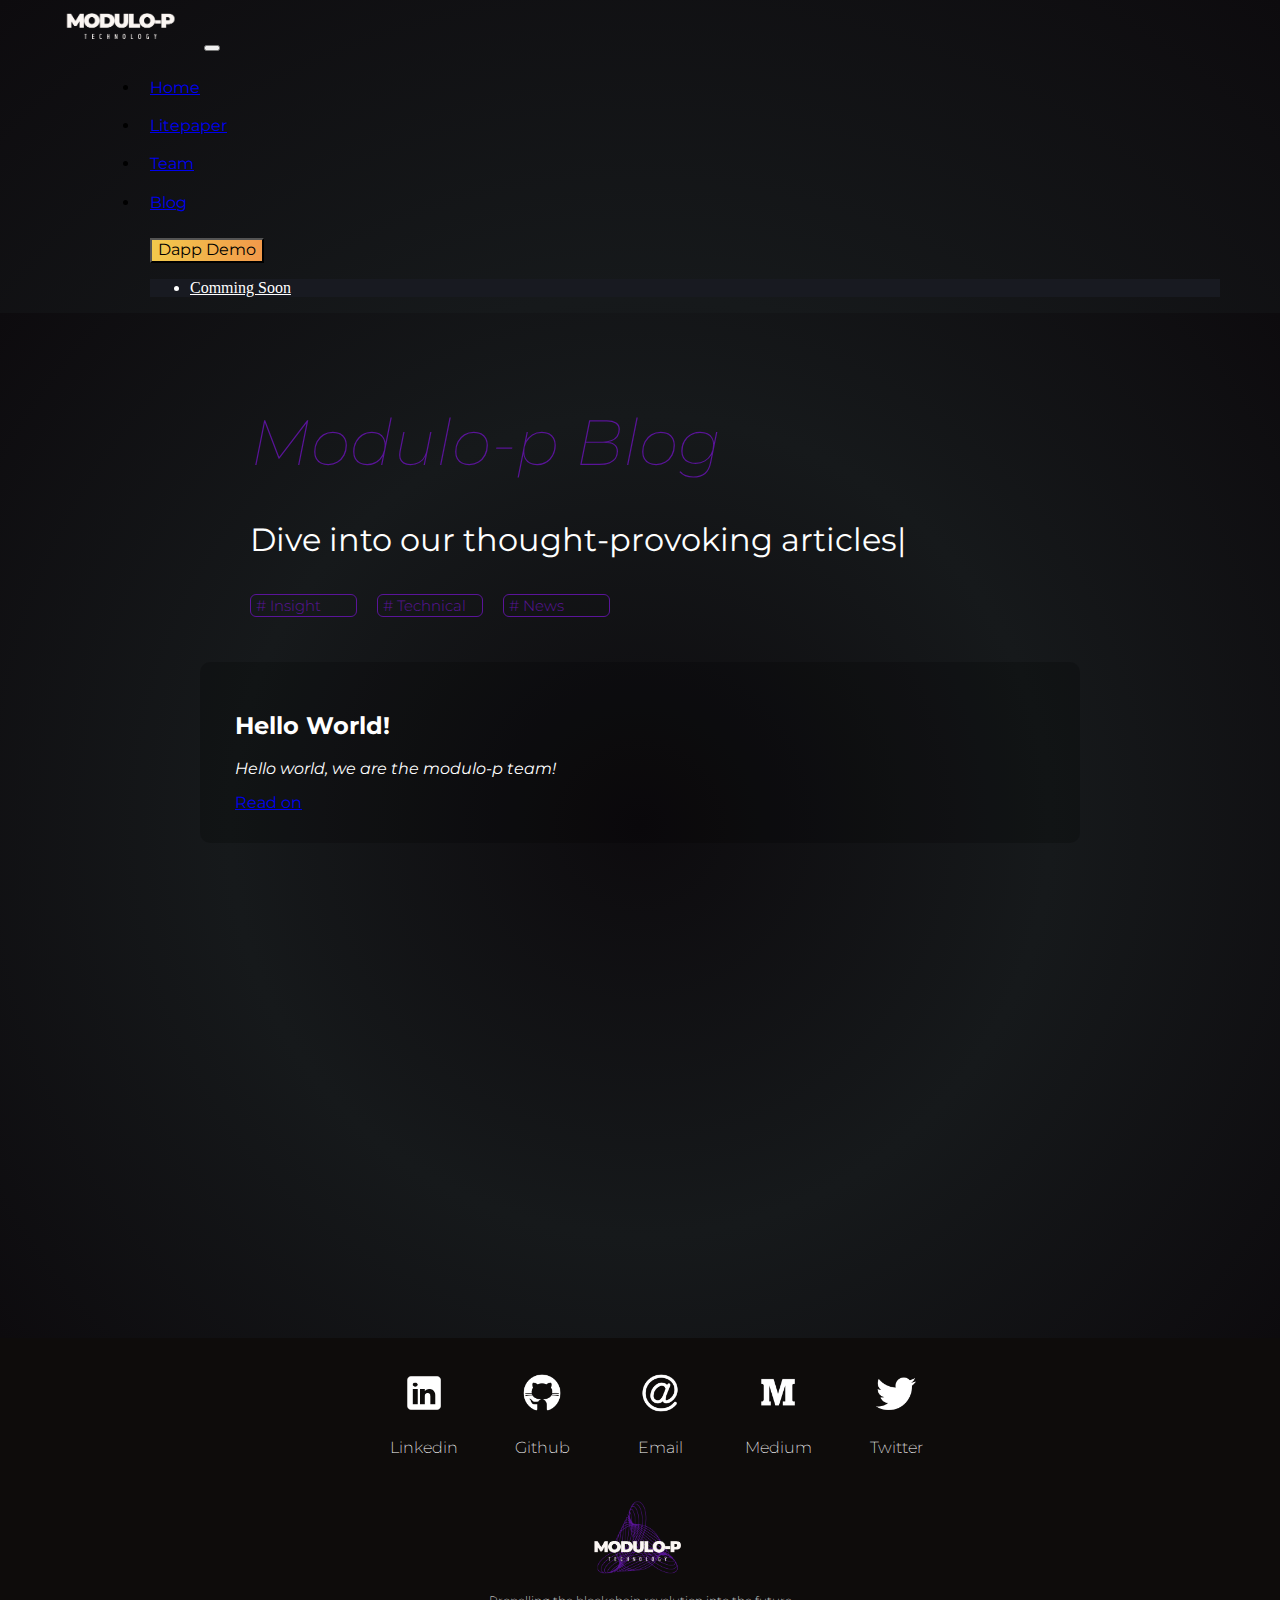
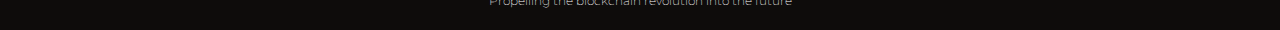
==== blog.html @ 04d02759 "First commit" ====
<!DOCTYPE html>
<html>

<head>
	<meta charset="utf-8">
	<meta name="viewport" content="width=device-width, initial-scale=1">
	<title>Modulo-P</title>
	<link rel="icon" href="img/5.png">

	<!-- CSS -->

	<link rel="stylesheet" type="text/css" href="css/main.css">
	<link rel="stylesheet" type="text/css" href="css/blog.css">
	<link rel="stylesheet" type="text/css" href="css/normalize.css">
	<link rel="stylesheet" type="text/css" href="css/loader.css">

	<!-- Bootstrap -->

	<!-- Google  Fonts -->

	<link rel="preconnect" href="https://fonts.googleapis.com">
	<link rel="preconnect" href="https://fonts.gstatic.com" crossorigin>
	<link
		href="https://fonts.googleapis.com/css2?family=Montserrat:ital,wght@0,100;0,200;0,300;0,400;0,900;1,100;1,200;1,300;1,400;1,800&display=swap"
		rel="stylesheet">

	<link href="https://cdn.jsdelivr.net/npm/bootstrap@5.2.2/dist/css/bootstrap.min.css" rel="stylesheet"
		integrity="sha384-Zenh87qX5JnK2Jl0vWa8Ck2rdkQ2Bzep5IDxbcnCeuOxjzrPF/et3URy9Bv1WTRi" crossorigin="anonymous">

	<!-- javascript -->


</head>

<body>

	<nav class="navbar navbar-expand-lg navbar-dark bg-dark">
		<div class="container-fluid">
			<a class="navbar-brand" href="#"><img id="icono-navegador" src="img/12.png"></a>
			<button class="navbar-toggler" type="button" data-bs-toggle="collapse" data-bs-target="#navbarNav"
				aria-controls="navbarNav" aria-expanded="false" aria-label="Toggle navigation">
				<span class="navbar-toggler-icon"></span>
			</button>
			<div class="collapse navbar-collapse" id="navbarNav">
				<ul class="navbar-nav">
					<li class="nav-item">
						<a class="nav-link active" aria-current="page" href="index.html">Home</a>
					</li>
					<li class="nav-item">
						<a class="nav-link" aria-current="page" href="Litepaper.pdf">Litepaper</a>
					</li>

					<li class="nav-item">
						<a class="nav-link" href="index.html#team">Team</a>
					</li>

					<li class="nav-item">
						<a class="nav-link" href="nosotros.html">Blog</a>
					</li>
					<li id="demo" class="nav-item">
						<a class="nav-link" href="/">Demo</a>
					</li>
				</ul>
			</div>
			<div class="demo-button-container">
				<div class="dropdown">
					<button class="btn btn-secondary dropdown-toggle" type="button" id="demo-button"
						data-bs-toggle="dropdown" aria-expanded="false">
						Dapp Demo
					</button>
					<ul class="dropdown-menu" aria-labelledby="demo-button">
						<li><a class="dropdown-item" href="#">Comming Soon</a></li>
					</ul>
				</div>
			</div>
		</div>
	</nav>

	<div class="blog">
		<div class="blog-portada">
			<div class="blog-title">
				<h1>Modulo-p Blog</h1>
				<h2>Dive into our thought-provoking articles<span class="cursor">|</span></h2>
			</div>
			<div class="hashtags">
				<p class="hashtags-element"># Insight</p>
				<p class="hashtags-element"># Technical</p>
				<p class="hashtags-element"># News</p>
			</div>
		</div>

		<div class="blog-articles">
			<div class="articles">
				<h2>Hello World!</h2>
				<p><i>Hello world, we are the modulo-p team!</i></p>
				<a href="articles/first_fruits.html">Read on</a>
			</div>
		</div>


	</div>



	<footer>
		<div class="bajada">
			<div id="f-1" class="f-elem">
				<a href="https://www.linkedin.com/company/modulo-p/">
					<img class="f-1-img" src="img/linkedin-70.png">
					<p class='f-1-p'>Linkedin</p>
				</a>
				<a href="https://github.com/modulo-p">
					<img class="f-1-img" src="img/github-70.png">
					<p class='f-1-p'>Github</p>
				</a>
				<a href="mailto:info@modulo-p.io">
					<img class="f-1-img" src="img/email-70.png">
					<p class='f-1-p'>Email</p>
				</a>
				<a href="https://medium.com/@modp_">
					<img class="f-1-img" src="img/medium-70.png">
					<p class='f-1-p'>Medium</p>
				</a>
				<a href="https://twitter.com/modulop_">
					<img class="f-1-img" src="img/twitter-70.png">
					<p class='f-1-p'>Twitter</p>
				</a>
			</div>
			<div id="f-2" class="f-elem">
				<img src="img/4.png">
				<p>Propelling the blockchain revolution into the future</p>
			</div>
		</div>
	</footer>

	<!--

	<div style="background: black; margin:auto;">
		<img style="width: 100vw;" src="img/background.png">
	</div>

	-->

	<!-- js-bootstrap -->
	<script src="https://cdn.jsdelivr.net/npm/bootstrap@5.2.2/dist/js/bootstrap.bundle.min.js"
		integrity="sha384-OERcA2EqjJCMA+/3y+gxIOqMEjwtxJY7qPCqsdltbNJuaOe923+mo//f6V8Qbsw3"
		crossorigin="anonymous"></script>
</body>

</html>
---- css/main.css ----
/*

font-family: 'Montserrat', sans-serif;

colores

negro claro: #212529
negro oscuro: #181a21
negro mas oscuro: #0e0c0b;
*/

html {
	background: #181a21;
	
}

body {
	background: #0e0c0b;
	background: rgb(13,11,14);
	background: radial-gradient(circle, rgba(13,11,14,1) 0%, rgba(22,25,27,1) 50%, rgba(13,11,14,1) 100%);
	
}


.navbar {
	padding: 0px;
}

.navbar div{
	padding: 0px;
	padding-left: 50px;
	padding-right: 20px;
}

#icono-navegador {
	width: 150px;
}

.nav-item {
	padding: 10px;
	font-family: 'Montserrat', sans-serif;
	font-weight: 400;
}

#demo-button {
	background: radial-gradient(circle at 10% 20%, rgb(254, 255, 165) 0%, rgb(255, 232, 182) 90%);
	background: radial-gradient(929px at 0.6% 1.3%, rgb(248, 251, 10) 0%, rgb(248, 47, 47) 82.6%);
	background: linear-gradient(96.2deg, rgb(255, 230, 112) 10.4%, rgb(255, 100, 100) 43.8%, rgb(0, 93, 219) 105.8%);
	background: linear-gradient(rgb(254, 102, 125), rgb(255, 163, 117));
	font-family: 'Montserrat', sans-serif;
	font-weight: 400;
	font-size: 16px;
	background: #F7971E;  /* fallback for old browsers */
	background: -webkit-linear-gradient(to right, #FFD200, #F7971E);  /* Chrome 10-25, Safari 5.1-6 */
	background: linear-gradient(to right, #FFD200, #F7971E); /* W3C, IE 10+/ Edge, Firefox 16+, Chrome 26+, Opera 12+, Safari 7+ */
	background: #F2994A;  /* fallback for old browsers */
	background: -webkit-linear-gradient(to right, #F2C94C, #F2994A);  /* Chrome 10-25, Safari 5.1-6 */
	background: linear-gradient(to right, #F2C94C, #F2994A); /* W3C, IE 10+/ Edge, Firefox 16+, Chrome 26+, Opera 12+, Safari 7+ */
}

.dropdown-menu {
	background: #181a21 !important;
	color: white;
}

.dropdown-item {
	color: white !important;
}

.dropdown-item:hover {
	color: black;
}

.blog-body-elem-autor a:hover{
	color: whitesmoke;
}

#demo {
	display: none;
}


@media (max-width:750px) {
	.navbar {
		padding: 0px;
		position: sticky;
	}

	.container-fluid {
		padding: 10px !important;
		margin: auto;
	}

	.collapse  {
		margin: auto !important;
	}

	.nav-item {
		margin: auto;
		padding: 0px;
	}

	#demo {
		display: inherit;
	}

	#demo-button {
		display: none;
	}
}


/* Portada */

.portada {
	background: #0e0c0b;
	background: rgb(13,11,14);
	background: radial-gradient(circle, rgba(13,11,14,1) 0%, rgba(22,25,27,1) 50%, rgba(13,11,14,1) 100%);
	display: grid;
	grid-template-columns: 550px 1fr;
	padding: 50px;
	padding-bottom: 50px;
}


.portada img {
	padding-left: 50px;
	width: 500px;
}

.portada div {
	width: 100%;
	display: flex;
  	height: 100%;
	padding: 0px !important;
}

.portada div h1 {
	margin: auto;
	text-align: left;
	padding: 30px;
	font-family: 'Montserrat', sans-serif;
	font-weight: 200;
	font-size: 64px;
	color: white;
	bottom: 20px;
}

.portada-baja {
	grid-column: 1 / span 2;
	padding: 20px;
	margin: auto;
	display: flex;
	flex-direction: row;
	justify-content: center;
	background: transparent;
	width: 100%;
	padding-bottom: 20px;
}

.portada-baja a {
	margin: auto;
}


.portada-baja img {
	margin: auto;
	width: 100px;
	transition: background 1s;
	padding: 10px;
}

.portada-baja img:hover {
	cursor: pointer;
	background: #181a21;
}


@keyframes cursor-blink {
    0% {
        opacity: 1;
    }
    50% {
        opacity: 0;
    }
    100% {
        opacity: 1;
    }
}

.cursor {
    animation: cursor-blink 1s infinite;

}

@media (max-width:750px) {
	.portada {
		height: 90vh;
		padding: 0px;
		display: grid;
		display: flex;
		flex-direction: column;
		grid-template-columns: 1fr;
		align-items: center;
		justify-content: center;
	}

	.portada div {
		max-width: 95vw;
		margin: auto;
	}

	.portada div img {
		padding-top: 50px;
		margin: auto;
		width: 75%;
		padding-left: 0px;
	}

	.portada div h1 {
		width: 100%;
		padding-left: 30px;
		padding-right: 30px;
		padding-top: 40px;
		padding-bottom: 0px;
		font-family: 'Montserrat', sans-serif;
		font-weight: 400;
		font-size: 30px;
		text-align: center;
	}

	.portada-baja {
		padding: 20px;
	}

	.portada-baja img{
		padding-top: 0px !important;
		padding: 0px;
		width: 50px !important;
	}
}


.video {
	padding: 80px;
	display: flex;
	flex-direction: column;
	background: #0e0c0b;
	width: 100%;
}

.video h2 {
	margin: auto;
	width: 75%;
	color: white;
	text-align: center;
	font-family: 'Montserrat', sans-serif;
	margin-bottom: 20px;
	font-weight: 200;
	line-height: 1.5em;
}

.video h2 span {
	font-weight: 600;
	font-size: 1.2em;
	letter-spacing: 4px;
}


.video iframe {
	margin: auto;
}

@media (max-width:750px) {
	.video {
		padding: 0px;
		margin: auto;
	}

	.video h2 {
		padding-top: 50px;
		font-size: 1em;
		line-height: 2em;
	}
}

/* Project */

.project {
	padding: 100px;
	background: #0e0c0b;
	background: rgb(13,11,14);
	background: radial-gradient(circle, rgba(13,11,14,1) 0%, rgba(22,25,27,1) 50%, rgba(13,11,14,1) 100%);
	width: 100%;
}

.idea-general {
	margin: auto;
	width: 75%;
	padding-bottom: 20px;
}

.idea-general h2 {
	font-family: 'Montserrat', sans-serif;
	text-align: center;
	color: white;
	margin-bottom: 40px;
}

.idea-general p {
	text-align: justify;
	color: white;
	font-family: 'Montserrat', sans-serif;
	font-weight: 300;
	line-height: 35px;
	font-size: 18px;
}

.idea-particular {
	margin: auto;
	width: 75%;
	display: grid;
	grid-template-columns: 1fr;
	padding-bottom: 100px;
}

#key-features {
	padding-top: 100px;
	margin: auto;
	text-align: center;
	color: white;
	padding-bottom: 30px;
}

.features {
	display: grid;
	color: white;
	margin: auto;
	padding: 25px;
}

.features img {
	width: 75px;
	margin: auto;
	padding-bottom: 10px;
}

.features h5 {
	margin: auto;
	font-family: 'Montserrat', sans-serif;
	font-weight: 400;
	font-size: 22px;
	text-align: justify;
	padding-bottom: 25px;
}

.features p {
	margin: auto;
	font-family: 'Montserrat', sans-serif;
	font-weight: 200;
	font-size: 18px;
	text-align: center;
	padding-bottom: 20px;
}

.idea-final {
	margin: auto;
	width: 75%;
	padding-bottom: 50px;
	display: flex;
	align-items: center;
	flex-direction: column;
}

.idea-final p {
	padding-top: 20px;
	padding-bottom: 40px;
	margin: auto;
	text-align: center;
	color: white;
	font-family: 'Montserrat', sans-serif;
	font-weight: 400;
	line-height: 35px;
	font-size: 18px;
	line-height: 35px;
}

#litepaper-button {
	padding: 10px;
	font-family: 'Montserrat', sans-serif;
	font-weight: 800;
	line-height: 35px;
	font-size: 18px;
	border-radius: 5px;
	text-decoration: none;
	color: white;
	background: #F2994A;  /* fallback for old browsers */
	background: -webkit-linear-gradient(to right, #F2C94C, #F2994A);  /* Chrome 10-25, Safari 5.1-6 */
	background: linear-gradient(to right, #F2C94C, #F2994A); /* W3C, IE 10+/ Edge, Firefox 16+, Chrome 26+, Opera 12+, Safari 7+ */
	margin: auto;
	letter-spacing: 5px;
}

@media (max-width: 750px) {

	.project {
		padding: 30px;
		padding-top: 30px;
		padding-bottom: 30px;
	}

	.idea-general {
		width: 95%;
		padding-top: 30px;
	}

	.idea-general h2 {
		font-size: 18px;
	}

	.idea-general p {
		font-size: 14px;
		line-height: 22px;
	}

	.idea-particular {
		width: 95%;
	}

	.features {
		padding: 0px;
	}

	.features h5 {
		text-align: center;
		
	}

	.features p {
		font-size: 14px;
	}

	.idea-particular {
		padding-bottom: 50px;
	}

	.idea-final {
		width: 100%;
	}

	.idea-final p {
		font-size: 14px;
	}

}

/* Team */

.team {
	margin: auto;
	background: #181a21;
	width: 100%;
	padding: 100px;

}

.team h2 {
	font-family: 'Montserrat', sans-serif;
	font-weight: 400;
	font-size: 36px;
	text-align: center;
	color: white;
	margin-bottom: 10px;
}

.team-description {
	margin: auto;
	width: 80%;
	font-family: 'Montserrat', sans-serif;
	font-weight: 200;
	font-size: 18px;
	text-align: center;
	color: white;
	margin-bottom: 100px;
}

.team-container {
	margin: auto;
	display: flex;
	display: grid;
	grid-template-columns: 1fr 1fr 1fr;
	justify-content: center;
	align-items: center;
}

.team-element {
	margin: auto;
	display: flex;
	display: grid;
	flex-direction: column;
	align-items: center;
	padding: 20px;
}

.team-element img {
	margin: auto;
	width: 175px;
	border-radius: 50%;
	margin-bottom: 20px;
}

.team-element h5 {
	font-family: 'Montserrat', sans-serif;
	font-weight: 300;
	font-size: 18px;
	text-align: center;
	color: white;
}

.team-element p {
	font-family: 'Montserrat', sans-serif;
	font-weight: 200;
	font-size: 16px;
	text-align: center;	
	color: white;
}

.team-rss {
	display: flex;
	margin: auto;
	justify-content: space-around;
}

.team-rss a{
	margin: auto;
	padding: 10px;
}

.team-rss a img {
	width: 35px;
}

@media (max-width: 750px) {
	.team {
		padding: 20px;
		padding-top: 50px;
		padding-bottom: 50px;
	}

	.team h2 {
		font-size: 24px;
	}

	.team-description {
		font-size: 16px;
		padding-top: 20px;
		margin-bottom: 30px;
	}

	.team-container {
		grid-template-columns: 1fr;
	}
}


/* Bajada */

footer {
	margin: auto;
	padding-top: 10px;
	padding-bottom: 10px;
	background: #0e0c0b;
	width: 100%;
}

.bajada {
	display: flex;
	flex-direction: column;
	align-items: center;
}

.f-elem {
	margin: auto;
	color: white;
	font-family: 'Montserrat', sans-serif;
	font-weight: 200;
}

#f-1 {
	display: grid;
	grid-template-columns: 1fr 1fr 1fr 1fr 1fr;
	grid-gap: 10px;
}

#f-1 a {
	display: flex;
	flex-direction: column;
	justify-content: center;
	align-items: center;
	width: 100%;
	margin: auto;
	color: white;
	text-decoration: none;
	padding: 20px;
}

#f-1 img{
	width: 40px;
	margin: auto;
	padding: 5px;
	margin-bottom: 5px;
}



#f-1 a:hover {
	color: #5a1499;
}

#f-2 {
	display: flex;
	flex-direction: column;
	align-items: center;
}

#f-2 img {
	width: 150px;
}

#f-2 p {
	text-align: center;
	font-size: 12px;
}

@media (max-width: 750px) {
	#f-1 {
		padding-top: 10px;
		grid-gap: 10px
	}

	#f-1 a {
		padding: 0px !important;
	}

	.f-1-img {
		width: 35px !important;
	}

	.f-1-p {
		font-size: 13px;
	}


}
---- css/blog.css ----
.blog {
    background: #181a21;
    height: 100vh;
    background: rgb(233, 233, 233);
    background: linear-gradient(90deg, rgba(233, 233, 233, 1) 15%, rgba(255, 255, 255, 1) 50%, rgba(233, 233, 233, 1) 85%);
    padding: 50px 200px 75px 200px;
    background: radial-gradient(circle at 24.1% 68.8%, rgb(50, 50, 50) 0%, rgb(0, 0, 0) 99.4%);
    background: rgb(13, 11, 14);
    background: radial-gradient(circle, rgba(13, 11, 14, 1) 0%, rgba(22, 25, 27, 1) 50%, rgba(13, 11, 14, 1) 100%);
}

.blog-portada {
    margin-bottom: 30px;
    padding: 0px 50px 0px 50px;
}

.blog-title h1 {
    font-family: 'Montserrat', sans-serif;
    font-weight: 100;
    font-style: italic;
    font-size: 64px;
    color: black;
    color: #5a1499;
}

.blog-title h2 {
    font-family: 'Montserrat', sans-serif;
    font-weight: 400;
    font-size: 32px;
    color: white;
    margin-bottom: 10px;
}

.hashtags {
    margin-top: 20px;
    display: grid;
    width: 360px;
    grid-template-columns: 1fr 1fr 1fr;
    grid-gap: 20px;
    font-family: 'Montserrat', sans-serif;
    font-weight: 300;
    color: white;
}

.hashtags-element {
    padding: 2px 5px 2px 5px;
    color: #5a1499;
    border: solid 1px #5a1499;
    font-size: 15px;
    border-radius: 6px;
}

.hashtags p:hover {

    color: white;
    border: solid 1px white;
    cursor: pointer;
}


.blog-articles {
    display: grid;
    grid-column: 1fr;
    grid-template-rows: 1fr;
    grid-gap: 10px;
}



.articles {
    padding: 30px 35px 30px 35px;
    font-family: 'Montserrat', sans-serif;
    font-weight: 400;
    color: white;
    background: rgba(0, 0, 0, 0.2);
    border-radius: 10px;
}

.article h2 {
    margin-bottom: 15px;
}

.article p {
    font-size: 16px;
    color: grey;
}

.article a {
    color: #5a1499;

}

.article a:hover {
    color: white;

}

@media (max-width: 750px) {
    .blog-portada {
        padding: 20px 10px 5px 10px;
    }

    .blog-articles {
        width: 90%;
        margin: auto;
    }
}




@keyframes cursor-blink {
    0% {
        opacity: 1;
    }

    50% {
        opacity: 0;
    }

    100% {
        opacity: 1;
    }
}

.cursor {
    animation: cursor-blink 1s infinite;
}

@media (max-width: 750px) {
    .blog {
        padding: 0px 0px 0px 0px;
    }

    .blog-title h1 {
        font-size: 36px;
        font-weight: 300;
    }

    .blog-title h2 {
        font-size: 18px;
    }

    .hashtags p {
        font-size: 12px;
        border-radius: 3px;
    }


}

/*
<div class="blog">
		<div class="blog-portada">
			<div class="blog-title">
				<h1>Modulo-p Blog</h1>
				<h2>Dive into our thought-provoking articles</h2>
			</div>
			<div class="hashtags">
				<p># Insight</p>
				<p># Technical</p>
				<p># News</p>
			</div>
			
		</div>




*/
---- css/loader.css ----
/* Loader */

.loader {
	background: #0e0c0b;
	position: fixed;
	top: 0;
	left: 0;
	height: 100%;
	width: 100%;
    display: flex;
    flex-direction: column;
	justify-content: center;
	align-items: center;
	z-index: 99;
}

.loader img{
	width: 300px;
	padding: 5px 0px;
}


.fadeout{
  animation: vanish 1s forwards;
}

@keyframes vanish {
	from {
			
  	}

	to {
		visibility:hidden;
		display:none !important;	
    }
}
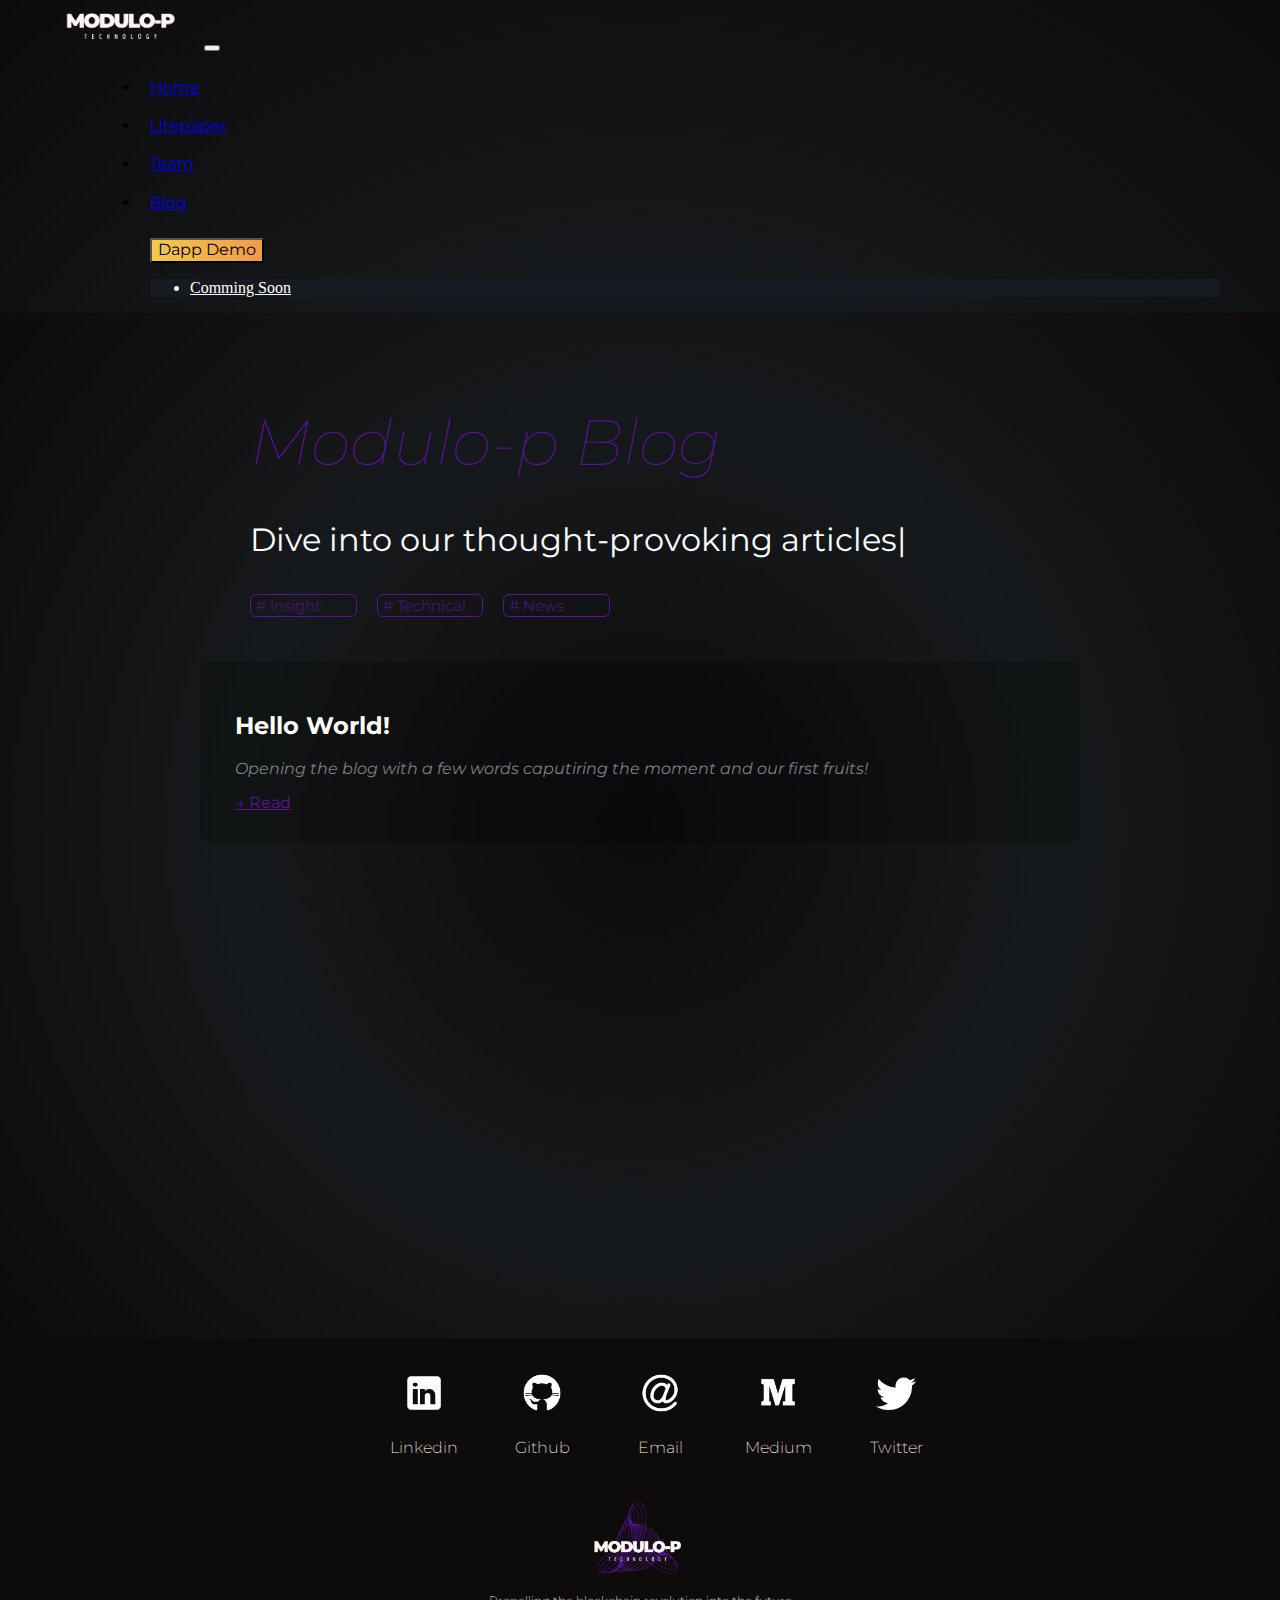
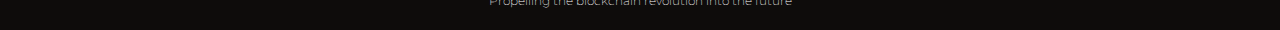
==== commit 01e305fa: "✏️ Article correction" ====
--- a/blog.html
+++ b/blog.html
@@ -55,7 +55,7 @@
 					</li>
 
 					<li class="nav-item">
-						<a class="nav-link" href="nosotros.html">Blog</a>
+						<a class="nav-link" href="blog.html">Blog</a>
 					</li>
 					<li id="demo" class="nav-item">
 						<a class="nav-link" href="/">Demo</a>
@@ -92,8 +92,8 @@
 		<div class="blog-articles">
 			<div class="articles">
 				<h2>Hello World!</h2>
-				<p><i>Hello world, we are the modulo-p team!</i></p>
-				<a href="articles/first_fruits.html">Read on</a>
+				<p><i>Opening the blog with a few words caputiring the moment and our first fruits!</i></p>
+				<a href="articles/hello_world.html">&#x2192; Read</a>
 			</div>
 		</div>
 
--- a/css/blog.css
+++ b/css/blog.css
@@ -66,7 +66,6 @@
 }
 
 
-
 .articles {
     padding: 30px 35px 30px 35px;
     font-family: 'Montserrat', sans-serif;
@@ -80,19 +79,18 @@
     margin-bottom: 15px;
 }
 
-.article p {
+.articles p {
     font-size: 16px;
     color: grey;
 }
 
-.article a {
+.articles a {
     color: #5a1499;
 
 }
 
-.article a:hover {
+.articles a:hover {
     color: white;
-
 }
 
 @media (max-width: 750px) {
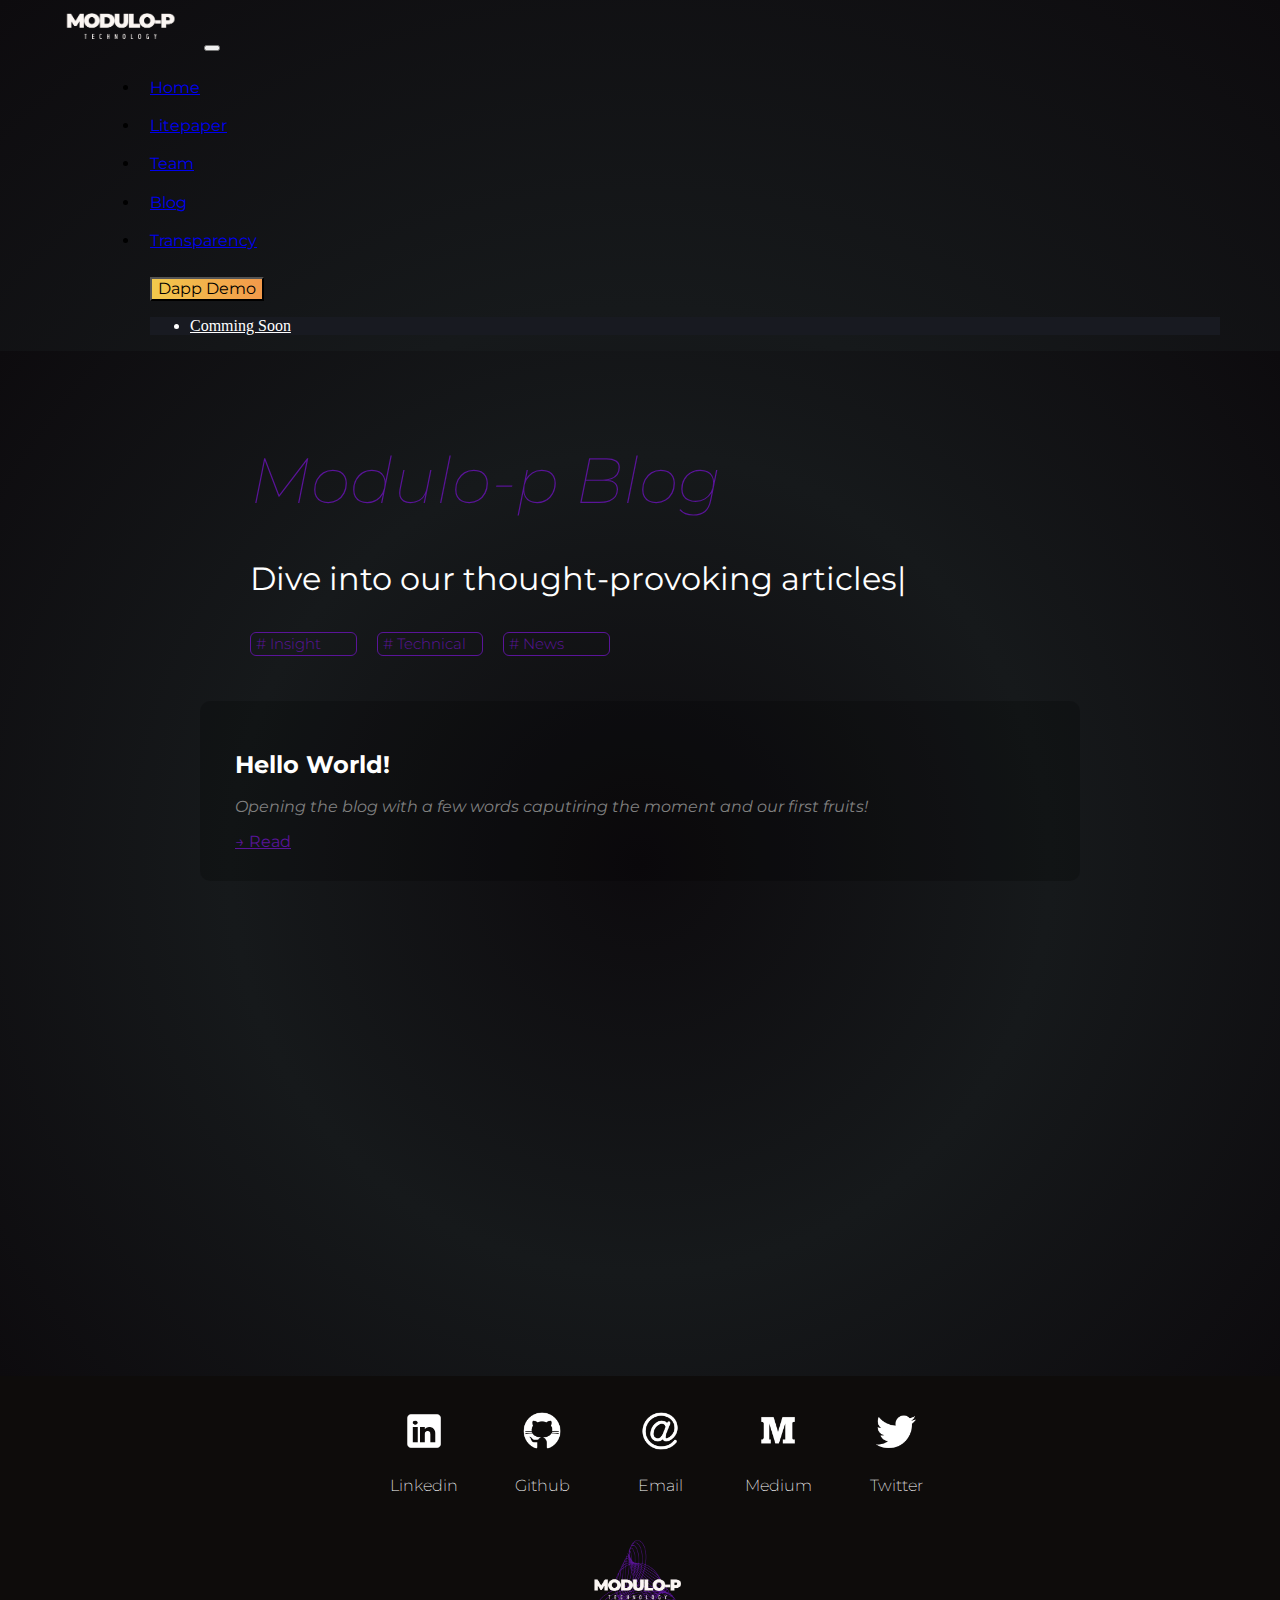
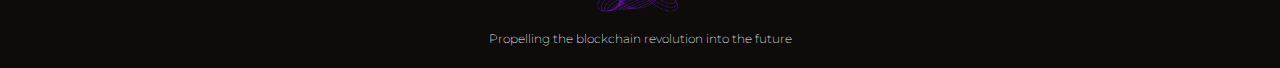
==== commit 075a715e: "Fix link" ====
--- a/blog.html
+++ b/blog.html
@@ -44,7 +44,7 @@
 			<div class="collapse navbar-collapse" id="navbarNav">
 				<ul class="navbar-nav">
 					<li class="nav-item">
-						<a class="nav-link active" aria-current="page" href="index.html">Home</a>
+						<a class="nav-link" aria-current="page" href="index.html">Home</a>
 					</li>
 					<li class="nav-item">
 						<a class="nav-link" aria-current="page" href="Litepaper.pdf">Litepaper</a>
@@ -55,7 +55,10 @@
 					</li>
 
 					<li class="nav-item">
-						<a class="nav-link" href="blog.html">Blog</a>
+						<a class="nav-link active" href="blog.html">Blog</a>
+					</li>
+					<li class="nav-item">
+						<a class="nav-link" href="transparency.html">Transparency</a>
 					</li>
 					<li id="demo" class="nav-item">
 						<a class="nav-link" href="/">Demo</a>
@@ -121,7 +124,7 @@
 					<img class="f-1-img" src="img/medium-70.png">
 					<p class='f-1-p'>Medium</p>
 				</a>
-				<a href="https://twitter.com/modulop_">
+				<a href="https://twitter.com/modp_">
 					<img class="f-1-img" src="img/twitter-70.png">
 					<p class='f-1-p'>Twitter</p>
 				</a>
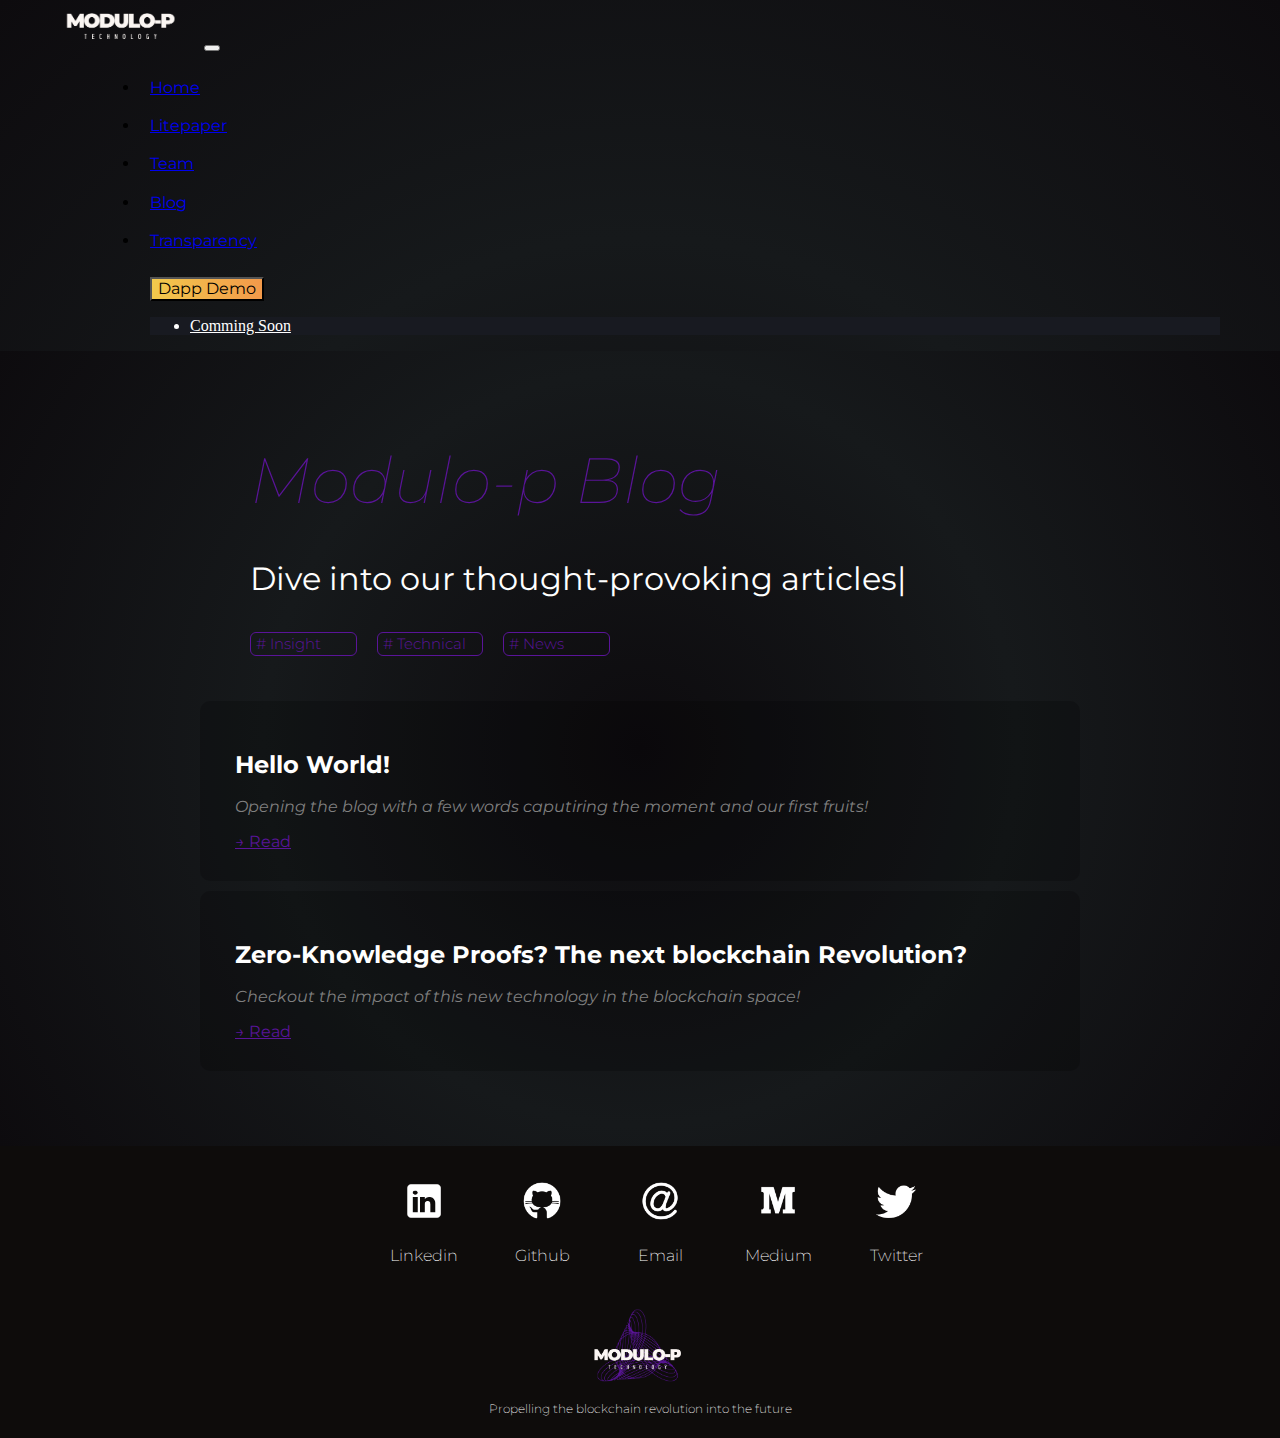
==== commit 3de69b7e: "Add 'Zero-Knowledge proofs? The next blockchain revolution?' article ✨" ====
--- a/blog.html
+++ b/blog.html
@@ -98,6 +98,11 @@
 				<p><i>Opening the blog with a few words caputiring the moment and our first fruits!</i></p>
 				<a href="articles/hello_world.html">&#x2192; Read</a>
 			</div>
+			<div class="articles">
+				<h2>Zero-Knowledge Proofs? The next blockchain Revolution?</h2>
+				<p><i>Checkout the impact of this new technology in the blockchain space!</i></p>
+				<a href="articles/zk_revolution.html">&#x2192; Read</a>
+			</div>
 		</div>
 
 
--- a/css/blog.css
+++ b/css/blog.css
@@ -1,12 +1,11 @@
 .blog {
     background: #181a21;
-    height: 100vh;
     background: rgb(233, 233, 233);
     background: linear-gradient(90deg, rgba(233, 233, 233, 1) 15%, rgba(255, 255, 255, 1) 50%, rgba(233, 233, 233, 1) 85%);
     padding: 50px 200px 75px 200px;
     background: radial-gradient(circle at 24.1% 68.8%, rgb(50, 50, 50) 0%, rgb(0, 0, 0) 99.4%);
     background: rgb(13, 11, 14);
-    background: radial-gradient(circle, rgba(13, 11, 14, 1) 0%, rgba(22, 25, 27, 1) 50%, rgba(13, 11, 14, 1) 100%);
+    background: radial-gradient(circle, rgba(13, 11, 14, 1) 0%, rgba(22, 25, 27, 1) 50%, rgba(13, 11, 14, 1) 100%);;
 }
 
 .blog-portada {
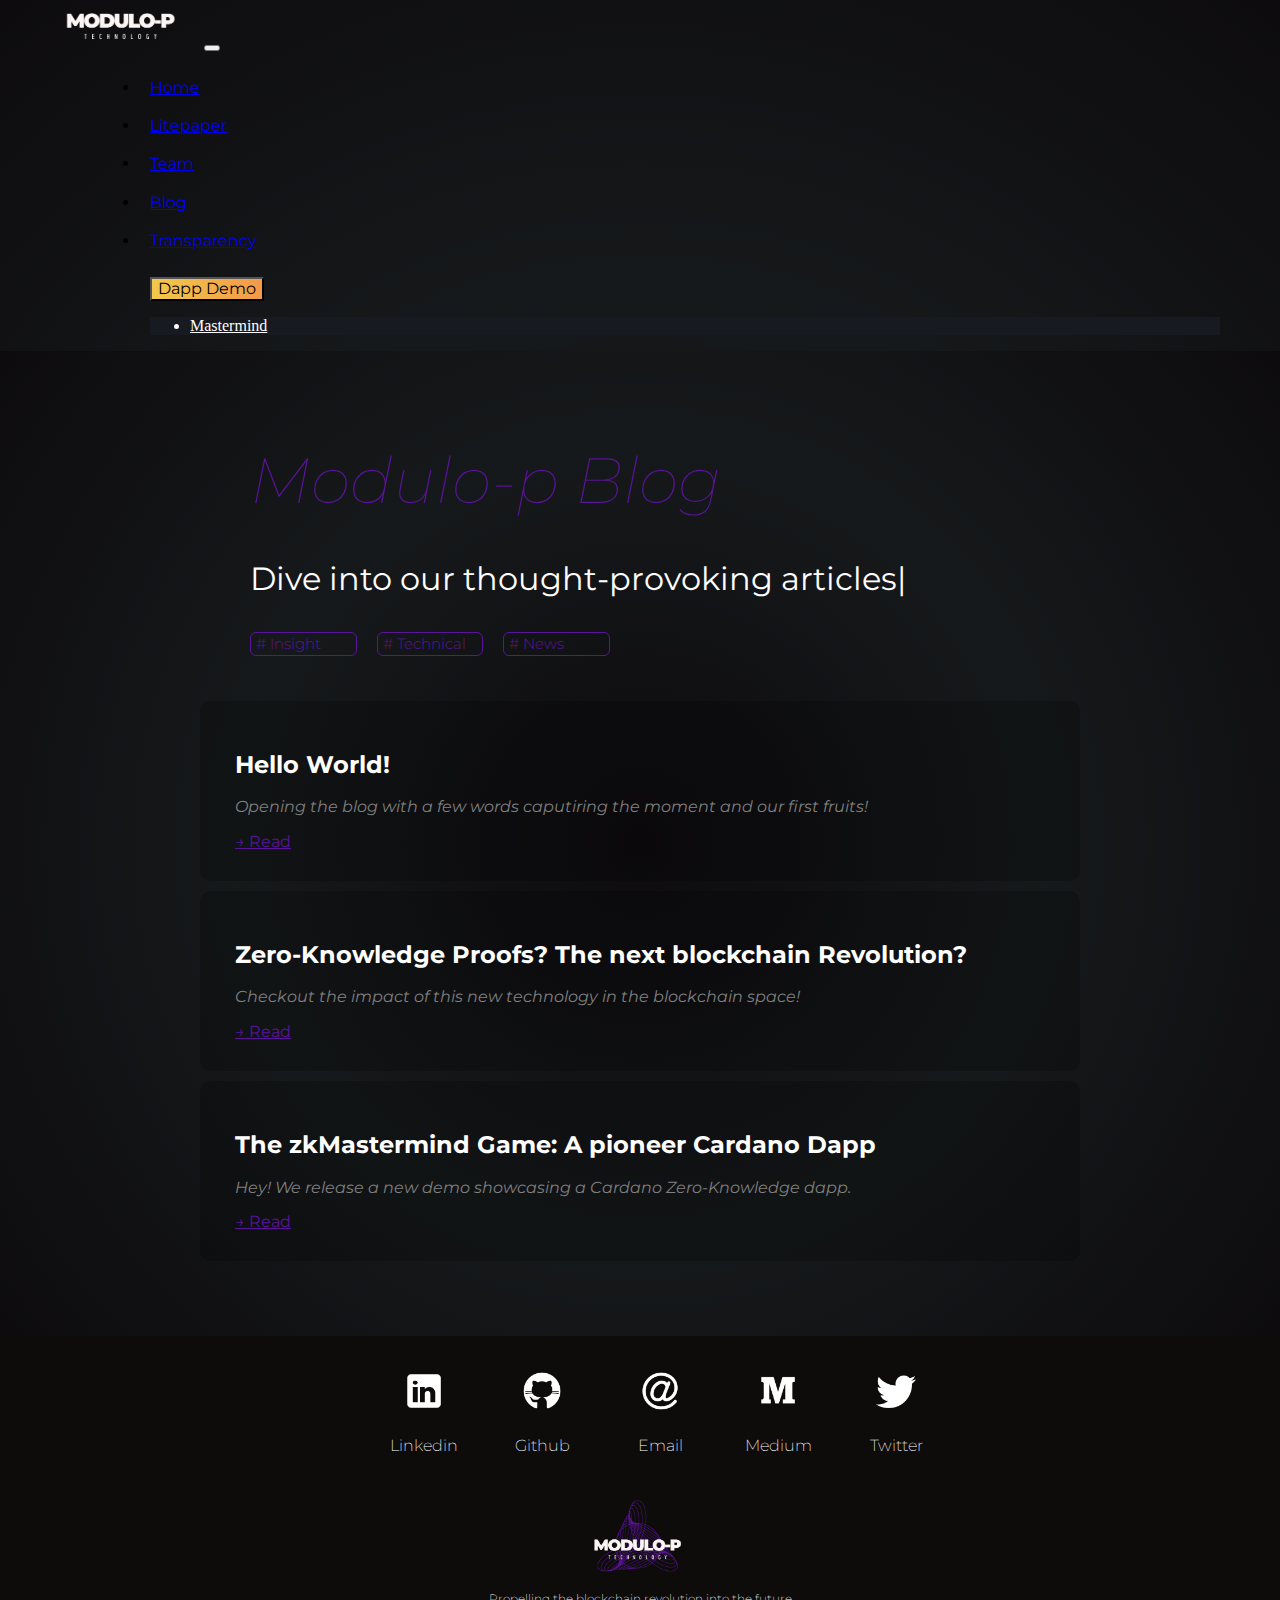
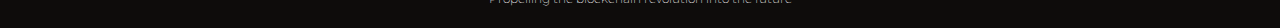
==== commit 12b99f27: "Add mastermind article & fix demo link" ====
--- a/blog.html
+++ b/blog.html
@@ -72,7 +72,7 @@
 						Dapp Demo
 					</button>
 					<ul class="dropdown-menu" aria-labelledby="demo-button">
-						<li><a class="dropdown-item" href="#">Comming Soon</a></li>
+						<li><a class="dropdown-item" href="https://zkmastermind.modulo-p.io/">Mastermind</a></li>
 					</ul>
 				</div>
 			</div>
@@ -102,6 +102,11 @@
 				<h2>Zero-Knowledge Proofs? The next blockchain Revolution?</h2>
 				<p><i>Checkout the impact of this new technology in the blockchain space!</i></p>
 				<a href="articles/zk_revolution.html">&#x2192; Read</a>
+			</div>
+			<div class="articles">
+				<h2>The zkMastermind Game: A pioneer Cardano Dapp</h2>
+				<p><i>Hey! We release a new demo showcasing a Cardano Zero-Knowledge dapp.</i></p>
+				<a href="articles/mastermind_demo.html">&#x2192; Read</a>
 			</div>
 		</div>
 
